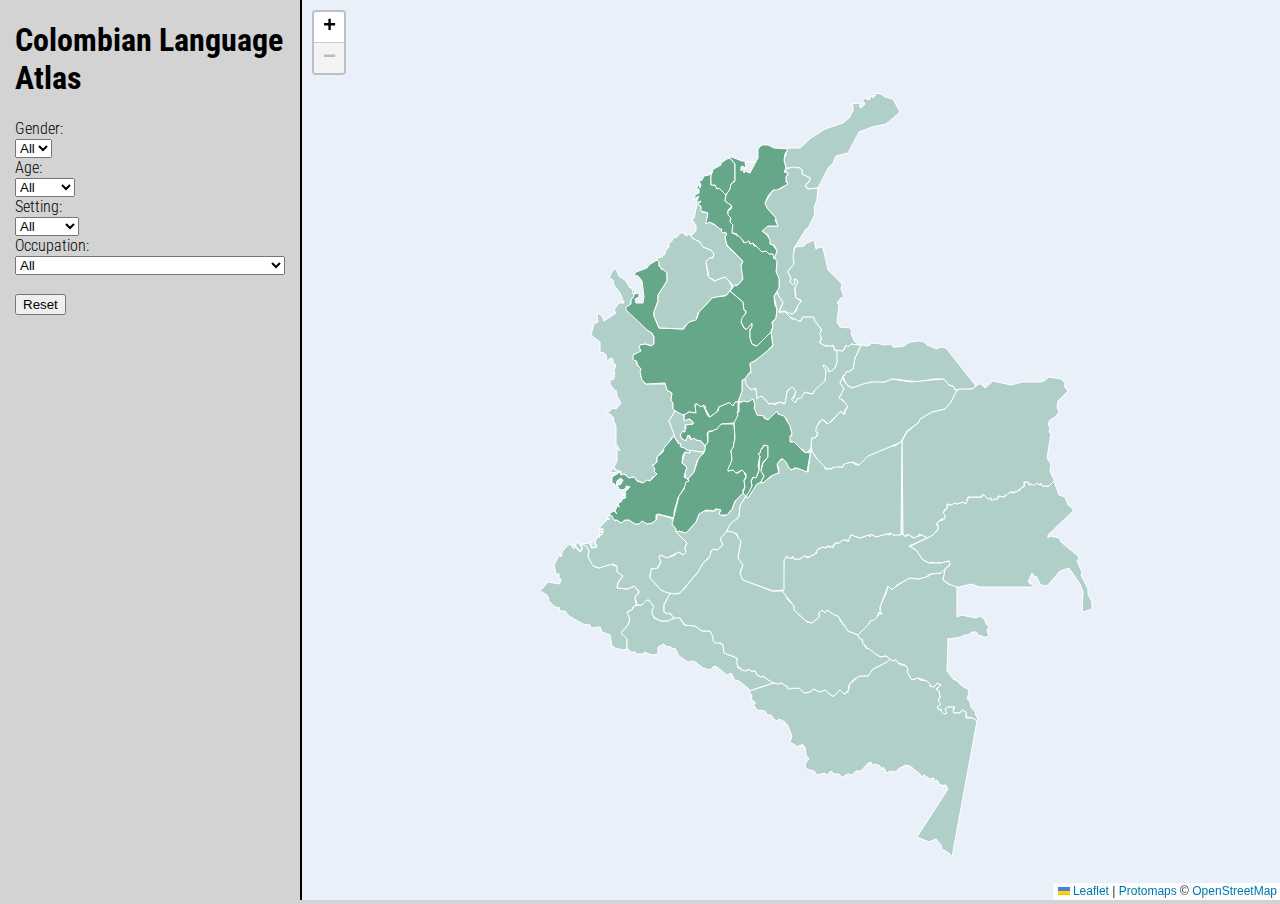
==== index.html @ 92c1eabf "Initial commit" ====
<!DOCTYPE html>
<html lang="en">
    <head>
        <meta charset="utf-8">
        <meta name="viewport" content="width=device-width">
            <title></title>

        <!--put your external stylesheet links here-->
        <!--Bootstrap v5
        <link rel="stylesheet" href="lib/bootstrap.css">
        -->
        <!--Leaflet v1.8 Stylesheet -->
        <link rel="stylesheet" href="lib/leaflet/leaflet.css">
        <!--project stylesheet-->
        <link rel="stylesheet" href="css/style.css">

    </head>

    <body>
        <div id="sidebar">
            <h1>Colombian Language Atlas</h1>
            <div id="filters">
              <label for="gender">Gender:</label><br>
              <select class="dropdown" id="gender" name="gender">
                <option value="all" label="All">All</option>
              </select> 
              <br>
              <label for="age">Age:</label><br>
              <select class="dropdown" id="age" name="age">
                <option value="all" label="All">All</option>
              </select> 
              <br>
              <label for="setting">Setting:</label><br>
              <select class="dropdown" id="setting" name="setting">
                <option value="all" label="All">All</option>
              </select> 
              <br>
              <label for="occupation">Occupation:</label>
              <select class="dropdown" id="occupation" name="occupation">
                <option value="all" label="All">All</option>
              </select> 
              <br><br>
              <button id="reset">Reset</button>
            </div>
            <div id="list"></div>
        </div>
        <!--put your initial page content here-->
        <div id="map"></div>
        <!--put your external script links here-->
        <!--Bootstrap v5 
        <link rel="stylesheet" href="lib/bootstrap.js">
        -->
        <!--Leaflet v1.8 js-->
        <script type="text/javascript" src="lib/leaflet/leaflet.js"></script>
        <!--add topojson functionality to leaflet-->
        <script type="text/javascript" src="lib/topojson.js"></script>
        <!--add topojson functionality to leaflet-->
        <script type="text/javascript" src="lib/protomaps-leaflet.js"></script>
        <!--Papa parse-->
        <script type="text/javascript" src="lib/papaparse.js"></script>
        <!--Project Javascript Files-->
        <script type="text/javascript" src="js/main.js"></script>
    </body>
</html>
---- lib/leaflet/leaflet.css ----
/* required styles */

.leaflet-pane,
.leaflet-tile,
.leaflet-marker-icon,
.leaflet-marker-shadow,
.leaflet-tile-container,
.leaflet-pane > svg,
.leaflet-pane > canvas,
.leaflet-zoom-box,
.leaflet-image-layer,
.leaflet-layer {
	position: absolute;
	left: 0;
	top: 0;
	}
.leaflet-container {
	overflow: hidden;
	}
.leaflet-tile,
.leaflet-marker-icon,
.leaflet-marker-shadow {
	-webkit-user-select: none;
	   -moz-user-select: none;
	        user-select: none;
	  -webkit-user-drag: none;
	}
/* Prevents IE11 from highlighting tiles in blue */
.leaflet-tile::selection {
	background: transparent;
}
/* Safari renders non-retina tile on retina better with this, but Chrome is worse */
.leaflet-safari .leaflet-tile {
	image-rendering: -webkit-optimize-contrast;
	}
/* hack that prevents hw layers "stretching" when loading new tiles */
.leaflet-safari .leaflet-tile-container {
	width: 1600px;
	height: 1600px;
	-webkit-transform-origin: 0 0;
	}
.leaflet-marker-icon,
.leaflet-marker-shadow {
	display: block;
	}
/* .leaflet-container svg: reset svg max-width decleration shipped in Joomla! (joomla.org) 3.x */
/* .leaflet-container img: map is broken in FF if you have max-width: 100% on tiles */
.leaflet-container .leaflet-overlay-pane svg {
	max-width: none !important;
	max-height: none !important;
	}
.leaflet-container .leaflet-marker-pane img,
.leaflet-container .leaflet-shadow-pane img,
.leaflet-container .leaflet-tile-pane img,
.leaflet-container img.leaflet-image-layer,
.leaflet-container .leaflet-tile {
	max-width: none !important;
	max-height: none !important;
	width: auto;
	padding: 0;
	}

.leaflet-container.leaflet-touch-zoom {
	-ms-touch-action: pan-x pan-y;
	touch-action: pan-x pan-y;
	}
.leaflet-container.leaflet-touch-drag {
	-ms-touch-action: pinch-zoom;
	/* Fallback for FF which doesn't support pinch-zoom */
	touch-action: none;
	touch-action: pinch-zoom;
}
.leaflet-container.leaflet-touch-drag.leaflet-touch-zoom {
	-ms-touch-action: none;
	touch-action: none;
}
.leaflet-container {
	-webkit-tap-highlight-color: transparent;
}
.leaflet-container a {
	-webkit-tap-highlight-color: rgba(51, 181, 229, 0.4);
}
.leaflet-tile {
	filter: inherit;
	visibility: hidden;
	}
.leaflet-tile-loaded {
	visibility: inherit;
	}
.leaflet-zoom-box {
	width: 0;
	height: 0;
	-moz-box-sizing: border-box;
	     box-sizing: border-box;
	z-index: 800;
	}
/* workaround for https://bugzilla.mozilla.org/show_bug.cgi?id=888319 */
.leaflet-overlay-pane svg {
	-moz-user-select: none;
	}

.leaflet-pane         { z-index: 400; }

.leaflet-tile-pane    { z-index: 200; }
.leaflet-overlay-pane { z-index: 400; }
.leaflet-shadow-pane  { z-index: 500; }
.leaflet-marker-pane  { z-index: 600; }
.leaflet-tooltip-pane   { z-index: 650; }
.leaflet-popup-pane   { z-index: 700; }

.leaflet-map-pane canvas { z-index: 100; }
.leaflet-map-pane svg    { z-index: 200; }

.leaflet-vml-shape {
	width: 1px;
	height: 1px;
	}
.lvml {
	behavior: url(#default#VML);
	display: inline-block;
	position: absolute;
	}


/* control positioning */

.leaflet-control {
	position: relative;
	z-index: 800;
	pointer-events: visiblePainted; /* IE 9-10 doesn't have auto */
	pointer-events: auto;
	}
.leaflet-top,
.leaflet-bottom {
	position: absolute;
	z-index: 1000;
	pointer-events: none;
	}
.leaflet-top {
	top: 0;
	}
.leaflet-right {
	right: 0;
	}
.leaflet-bottom {
	bottom: 0;
	}
.leaflet-left {
	left: 0;
	}
.leaflet-control {
	float: left;
	clear: both;
	}
.leaflet-right .leaflet-control {
	float: right;
	}
.leaflet-top .leaflet-control {
	margin-top: 10px;
	}
.leaflet-bottom .leaflet-control {
	margin-bottom: 10px;
	}
.leaflet-left .leaflet-control {
	margin-left: 10px;
	}
.leaflet-right .leaflet-control {
	margin-right: 10px;
	}


/* zoom and fade animations */

.leaflet-fade-anim .leaflet-popup {
	opacity: 0;
	-webkit-transition: opacity 0.2s linear;
	   -moz-transition: opacity 0.2s linear;
	        transition: opacity 0.2s linear;
	}
.leaflet-fade-anim .leaflet-map-pane .leaflet-popup {
	opacity: 1;
	}
.leaflet-zoom-animated {
	-webkit-transform-origin: 0 0;
	    -ms-transform-origin: 0 0;
	        transform-origin: 0 0;
	}
svg.leaflet-zoom-animated {
	will-change: transform;
}

.leaflet-zoom-anim .leaflet-zoom-animated {
	-webkit-transition: -webkit-transform 0.25s cubic-bezier(0,0,0.25,1);
	   -moz-transition:    -moz-transform 0.25s cubic-bezier(0,0,0.25,1);
	        transition:         transform 0.25s cubic-bezier(0,0,0.25,1);
	}
.leaflet-zoom-anim .leaflet-tile,
.leaflet-pan-anim .leaflet-tile {
	-webkit-transition: none;
	   -moz-transition: none;
	        transition: none;
	}

.leaflet-zoom-anim .leaflet-zoom-hide {
	visibility: hidden;
	}


/* cursors */

.leaflet-interactive {
	cursor: pointer;
	}
.leaflet-grab {
	cursor: -webkit-grab;
	cursor:    -moz-grab;
	cursor:         grab;
	}
.leaflet-crosshair,
.leaflet-crosshair .leaflet-interactive {
	cursor: crosshair;
	}
.leaflet-popup-pane,
.leaflet-control {
	cursor: auto;
	}
.leaflet-dragging .leaflet-grab,
.leaflet-dragging .leaflet-grab .leaflet-interactive,
.leaflet-dragging .leaflet-marker-draggable {
	cursor: move;
	cursor: -webkit-grabbing;
	cursor:    -moz-grabbing;
	cursor:         grabbing;
	}

/* marker & overlays interactivity */
.leaflet-marker-icon,
.leaflet-marker-shadow,
.leaflet-image-layer,
.leaflet-pane > svg path,
.leaflet-tile-container {
	pointer-events: none;
	}

.leaflet-marker-icon.leaflet-interactive,
.leaflet-image-layer.leaflet-interactive,
.leaflet-pane > svg path.leaflet-interactive,
svg.leaflet-image-layer.leaflet-interactive path {
	pointer-events: visiblePainted; /* IE 9-10 doesn't have auto */
	pointer-events: auto;
	}

/* visual tweaks */

.leaflet-container {
	background: #ddd;
	outline-offset: 1px;
	}
.leaflet-container a {
	color: #0078A8;
	}
.leaflet-zoom-box {
	border: 2px dotted #38f;
	background: rgba(255,255,255,0.5);
	}


/* general typography */
.leaflet-container {
	font-family: "Helvetica Neue", Arial, Helvetica, sans-serif;
	font-size: 12px;
	font-size: 0.75rem;
	line-height: 1.5;
	}


/* general toolbar styles */

.leaflet-bar {
	box-shadow: 0 1px 5px rgba(0,0,0,0.65);
	border-radius: 4px;
	}
.leaflet-bar a {
	background-color: #fff;
	border-bottom: 1px solid #ccc;
	width: 26px;
	height: 26px;
	line-height: 26px;
	display: block;
	text-align: center;
	text-decoration: none;
	color: black;
	}
.leaflet-bar a,
.leaflet-control-layers-toggle {
	background-position: 50% 50%;
	background-repeat: no-repeat;
	display: block;
	}
.leaflet-bar a:hover,
.leaflet-bar a:focus {
	background-color: #f4f4f4;
	}
.leaflet-bar a:first-child {
	border-top-left-radius: 4px;
	border-top-right-radius: 4px;
	}
.leaflet-bar a:last-child {
	border-bottom-left-radius: 4px;
	border-bottom-right-radius: 4px;
	border-bottom: none;
	}
.leaflet-bar a.leaflet-disabled {
	cursor: default;
	background-color: #f4f4f4;
	color: #bbb;
	}

.leaflet-touch .leaflet-bar a {
	width: 30px;
	height: 30px;
	line-height: 30px;
	}
.leaflet-touch .leaflet-bar a:first-child {
	border-top-left-radius: 2px;
	border-top-right-radius: 2px;
	}
.leaflet-touch .leaflet-bar a:last-child {
	border-bottom-left-radius: 2px;
	border-bottom-right-radius: 2px;
	}

/* zoom control */

.leaflet-control-zoom-in,
.leaflet-control-zoom-out {
	font: bold 18px 'Lucida Console', Monaco, monospace;
	text-indent: 1px;
	}

.leaflet-touch .leaflet-control-zoom-in, .leaflet-touch .leaflet-control-zoom-out  {
	font-size: 22px;
	}


/* layers control */

.leaflet-control-layers {
	box-shadow: 0 1px 5px rgba(0,0,0,0.4);
	background: #fff;
	border-radius: 5px;
	}
.leaflet-control-layers-toggle {
	background-image: url(images/layers.png);
	width: 36px;
	height: 36px;
	}
.leaflet-retina .leaflet-control-layers-toggle {
	background-image: url(images/layers-2x.png);
	background-size: 26px 26px;
	}
.leaflet-touch .leaflet-control-layers-toggle {
	width: 44px;
	height: 44px;
	}
.leaflet-control-layers .leaflet-control-layers-list,
.leaflet-control-layers-expanded .leaflet-control-layers-toggle {
	display: none;
	}
.leaflet-control-layers-expanded .leaflet-control-layers-list {
	display: block;
	position: relative;
	}
.leaflet-control-layers-expanded {
	padding: 6px 10px 6px 6px;
	color: #333;
	background: #fff;
	}
.leaflet-control-layers-scrollbar {
	overflow-y: scroll;
	overflow-x: hidden;
	padding-right: 5px;
	}
.leaflet-control-layers-selector {
	margin-top: 2px;
	position: relative;
	top: 1px;
	}
.leaflet-control-layers label {
	display: block;
	font-size: 13px;
	font-size: 1.08333em;
	}
.leaflet-control-layers-separator {
	height: 0;
	border-top: 1px solid #ddd;
	margin: 5px -10px 5px -6px;
	}

/* Default icon URLs */
.leaflet-default-icon-path { /* used only in path-guessing heuristic, see L.Icon.Default */
	background-image: url(images/marker-icon.png);
	}


/* attribution and scale controls */

.leaflet-container .leaflet-control-attribution {
	background: #fff;
	background: rgba(255, 255, 255, 0.8);
	margin: 0;
	}
.leaflet-control-attribution,
.leaflet-control-scale-line {
	padding: 0 5px;
	color: #333;
	line-height: 1.4;
	}
.leaflet-control-attribution a {
	text-decoration: none;
	}
.leaflet-control-attribution a:hover,
.leaflet-control-attribution a:focus {
	text-decoration: underline;
	}
.leaflet-control-attribution svg {
	display: inline !important;
	}
.leaflet-left .leaflet-control-scale {
	margin-left: 5px;
	}
.leaflet-bottom .leaflet-control-scale {
	margin-bottom: 5px;
	}
.leaflet-control-scale-line {
	border: 2px solid #777;
	border-top: none;
	line-height: 1.1;
	padding: 2px 5px 1px;
	white-space: nowrap;
	overflow: hidden;
	-moz-box-sizing: border-box;
	     box-sizing: border-box;

	background: #fff;
	background: rgba(255, 255, 255, 0.5);
	}
.leaflet-control-scale-line:not(:first-child) {
	border-top: 2px solid #777;
	border-bottom: none;
	margin-top: -2px;
	}
.leaflet-control-scale-line:not(:first-child):not(:last-child) {
	border-bottom: 2px solid #777;
	}

.leaflet-touch .leaflet-control-attribution,
.leaflet-touch .leaflet-control-layers,
.leaflet-touch .leaflet-bar {
	box-shadow: none;
	}
.leaflet-touch .leaflet-control-layers,
.leaflet-touch .leaflet-bar {
	border: 2px solid rgba(0,0,0,0.2);
	background-clip: padding-box;
	}


/* popup */

.leaflet-popup {
	position: absolute;
	text-align: center;
	margin-bottom: 20px;
	}
.leaflet-popup-content-wrapper {
	padding: 1px;
	text-align: left;
	border-radius: 12px;
	}
.leaflet-popup-content {
	margin: 13px 24px 13px 20px;
	line-height: 1.3;
	font-size: 13px;
	font-size: 1.08333em;
	min-height: 1px;
	}
.leaflet-popup-content p {
	margin: 17px 0;
	margin: 1.3em 0;
	}
.leaflet-popup-tip-container {
	width: 40px;
	height: 20px;
	position: absolute;
	left: 50%;
	margin-top: -1px;
	margin-left: -20px;
	overflow: hidden;
	pointer-events: none;
	}
.leaflet-popup-tip {
	width: 17px;
	height: 17px;
	padding: 1px;

	margin: -10px auto 0;
	pointer-events: auto;

	-webkit-transform: rotate(45deg);
	   -moz-transform: rotate(45deg);
	    -ms-transform: rotate(45deg);
	        transform: rotate(45deg);
	}
.leaflet-popup-content-wrapper,
.leaflet-popup-tip {
	background: white;
	color: #333;
	box-shadow: 0 3px 14px rgba(0,0,0,0.4);
	}
.leaflet-container a.leaflet-popup-close-button {
	position: absolute;
	top: 0;
	right: 0;
	border: none;
	text-align: center;
	width: 24px;
	height: 24px;
	font: 16px/24px Tahoma, Verdana, sans-serif;
	color: #757575;
	text-decoration: none;
	background: transparent;
	}
.leaflet-container a.leaflet-popup-close-button:hover,
.leaflet-container a.leaflet-popup-close-button:focus {
	color: #585858;
	}
.leaflet-popup-scrolled {
	overflow: auto;
	border-bottom: 1px solid #ddd;
	border-top: 1px solid #ddd;
	}

.leaflet-oldie .leaflet-popup-content-wrapper {
	-ms-zoom: 1;
	}
.leaflet-oldie .leaflet-popup-tip {
	width: 24px;
	margin: 0 auto;

	-ms-filter: "progid:DXImageTransform.Microsoft.Matrix(M11=0.70710678, M12=0.70710678, M21=-0.70710678, M22=0.70710678)";
	filter: progid:DXImageTransform.Microsoft.Matrix(M11=0.70710678, M12=0.70710678, M21=-0.70710678, M22=0.70710678);
	}

.leaflet-oldie .leaflet-control-zoom,
.leaflet-oldie .leaflet-control-layers,
.leaflet-oldie .leaflet-popup-content-wrapper,
.leaflet-oldie .leaflet-popup-tip {
	border: 1px solid #999;
	}


/* div icon */

.leaflet-div-icon {
	background: #fff;
	border: 1px solid #666;
	}


/* Tooltip */
/* Base styles for the element that has a tooltip */
.leaflet-tooltip {
	position: absolute;
	padding: 6px;
	background-color: #fff;
	border: 1px solid #fff;
	border-radius: 3px;
	color: #222;
	white-space: nowrap;
	-webkit-user-select: none;
	-moz-user-select: none;
	-ms-user-select: none;
	user-select: none;
	pointer-events: none;
	box-shadow: 0 1px 3px rgba(0,0,0,0.4);
	}
.leaflet-tooltip.leaflet-interactive {
	cursor: pointer;
	pointer-events: auto;
	}
.leaflet-tooltip-top:before,
.leaflet-tooltip-bottom:before,
.leaflet-tooltip-left:before,
.leaflet-tooltip-right:before {
	position: absolute;
	pointer-events: none;
	border: 6px solid transparent;
	background: transparent;
	content: "";
	}

/* Directions */

.leaflet-tooltip-bottom {
	margin-top: 6px;
}
.leaflet-tooltip-top {
	margin-top: -6px;
}
.leaflet-tooltip-bottom:before,
.leaflet-tooltip-top:before {
	left: 50%;
	margin-left: -6px;
	}
.leaflet-tooltip-top:before {
	bottom: 0;
	margin-bottom: -12px;
	border-top-color: #fff;
	}
.leaflet-tooltip-bottom:before {
	top: 0;
	margin-top: -12px;
	margin-left: -6px;
	border-bottom-color: #fff;
	}
.leaflet-tooltip-left {
	margin-left: -6px;
}
.leaflet-tooltip-right {
	margin-left: 6px;
}
.leaflet-tooltip-left:before,
.leaflet-tooltip-right:before {
	top: 50%;
	margin-top: -6px;
	}
.leaflet-tooltip-left:before {
	right: 0;
	margin-right: -12px;
	border-left-color: #fff;
	}
.leaflet-tooltip-right:before {
	left: 0;
	margin-left: -12px;
	border-right-color: #fff;
	}

/* Printing */
	
@media print {
	/* Prevent printers from removing background-images of controls. */
	.leaflet-control {
		-webkit-print-color-adjust: exact;
		color-adjust: exact;
		}
	}
---- css/style.css ----
@font-face {
    font-family: roboto;
    src: url(fonts/RobotoCondensed-Light.ttf);
}
@font-face {
    font-family: roboto;
    src: url(fonts/RobotoCondensed-Bold.ttf);
    font-weight:bold;
}
@font-face {
    font-family: roboto;
    src: url(fonts/RobotoCondensed-Light.ttf);
    font-weight:light;
}
/*project stylesheet*/
body, html{
    height:100%;
    width:100%;
    margin:0;
    background:lightgray;
    font-family: roboto;
}
#sidebar{
    z-index:10;
    width:270px;
    height:100%;
    background:lightgray;
    display:inline-block;
    position:absolute;
    color:black;
    padding-right:15px;
    padding-left:15px;
    overflow:scroll;
}
#map{
    width:calc(100% - 300px);
    height:100%;
    margin-left:300px;
    background:#eaf0fa;
    display:inline-block;
    border-left:black 2px solid;

}
.participant{
    margin-bottom:15px;
}
.participant > p{
    margin-top:5px;
    margin-bottom:5px;
}
#occupation{
    width:100%;
}
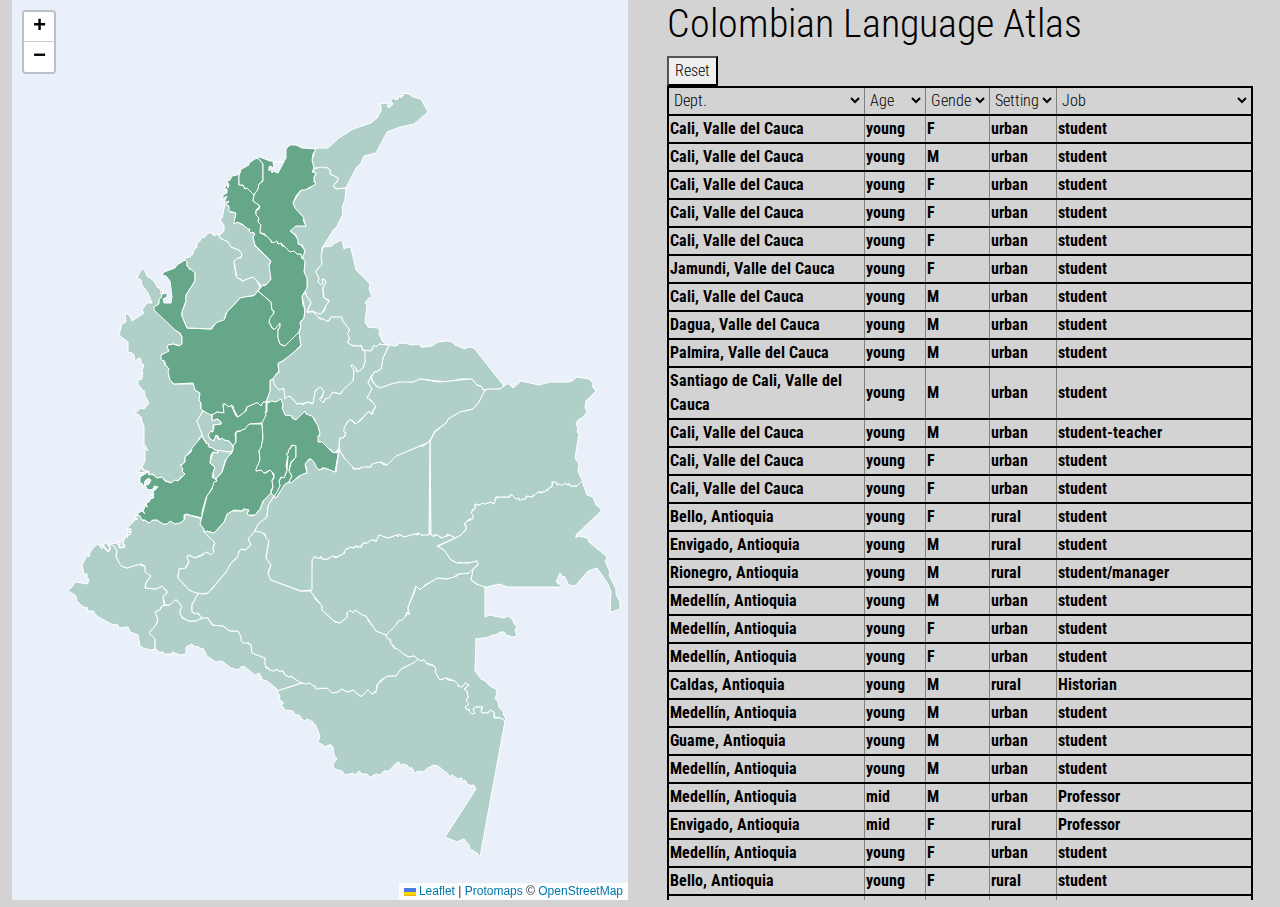
==== commit 1c237d0e: "redesign layout" ====
--- a/index.html
+++ b/index.html
@@ -1,64 +1,77 @@
 <!DOCTYPE html>
 <html lang="en">
-    <head>
-        <meta charset="utf-8">
-        <meta name="viewport" content="width=device-width">
-            <title></title>
 
-        <!--put your external stylesheet links here-->
-        <!--Bootstrap v5
-        <link rel="stylesheet" href="lib/bootstrap.css">
-        -->
-        <!--Leaflet v1.8 Stylesheet -->
-        <link rel="stylesheet" href="lib/leaflet/leaflet.css">
-        <!--project stylesheet-->
-        <link rel="stylesheet" href="css/style.css">
+<head>
+  <meta charset="utf-8">
+  <meta name="viewport" content="width=device-width">
+  <title></title>
 
-    </head>
+  <!--put your external stylesheet links here-->
+  <!--Bootstrap v5-->
+  <link rel="stylesheet" href="lib/bootstrap.css">
+  <!--Leaflet v1.8 Stylesheet -->
+  <link rel="stylesheet" href="lib/leaflet/leaflet.css">
+  <!--project stylesheet-->
+  <link rel="stylesheet" href="css/style.css">
 
-    <body>
+</head>
+
+<body>
+  <div class="container-fluid">
+    <div class="row">
+      <div id="map-container" class="col-xl-6 col-md-6 col-12">
+        <div id="map"></div>
+      </div>
+      <div id="sidebar-container" class="col-xl-6 col-md-6 col-12">
         <div id="sidebar">
-            <h1>Colombian Language Atlas</h1>
-            <div id="filters">
-              <label for="gender">Gender:</label><br>
-              <select class="dropdown" id="gender" name="gender">
-                <option value="all" label="All">All</option>
-              </select> 
-              <br>
-              <label for="age">Age:</label><br>
-              <select class="dropdown" id="age" name="age">
-                <option value="all" label="All">All</option>
-              </select> 
-              <br>
-              <label for="setting">Setting:</label><br>
-              <select class="dropdown" id="setting" name="setting">
-                <option value="all" label="All">All</option>
-              </select> 
-              <br>
-              <label for="occupation">Occupation:</label>
-              <select class="dropdown" id="occupation" name="occupation">
-                <option value="all" label="All">All</option>
-              </select> 
-              <br><br>
-              <button id="reset">Reset</button>
-            </div>
-            <div id="list"></div>
+          <h1>Colombian Language Atlas</h1>
+          <button id="reset">Reset</button>
+            <table id="participants-table">
+              <tr>
+                <th>
+                  <select class="dropdown" id="department" name="department">
+                    <option value="all" label="Dept.">Place</option>
+                  </select>
+                </th>
+                <th>
+                  <select class="dropdown" id="age" name="age">
+                    <option value="all" label="Age">Age</option>
+                  </select>
+                </th>
+                <th>
+                  <select class="dropdown" id="gender" name="gender">
+                    <option value="all" label="Gender">Gender</option>
+                  </select>
+                </th>
+                <th>
+                  <select class="dropdown" id="setting" name="setting">
+                    <option value="all" label="Setting">Setting</option>
+                  </select>
+                </th>
+                <th>
+                  <select class="dropdown" id="occupation" name="occupation">
+                    <option value="all" label="Job">Job</option>
+                  </select>
+                </th>
+              </tr>
+            </table>
         </div>
-        <!--put your initial page content here-->
-        <div id="map"></div>
-        <!--put your external script links here-->
-        <!--Bootstrap v5 
-        <link rel="stylesheet" href="lib/bootstrap.js">
-        -->
-        <!--Leaflet v1.8 js-->
-        <script type="text/javascript" src="lib/leaflet/leaflet.js"></script>
-        <!--add topojson functionality to leaflet-->
-        <script type="text/javascript" src="lib/topojson.js"></script>
-        <!--add topojson functionality to leaflet-->
-        <script type="text/javascript" src="lib/protomaps-leaflet.js"></script>
-        <!--Papa parse-->
-        <script type="text/javascript" src="lib/papaparse.js"></script>
-        <!--Project Javascript Files-->
-        <script type="text/javascript" src="js/main.js"></script>
-    </body>
+      </div>
+    </div>
+  </div>
+  <!--put your external script links here-->
+  <!--Bootstrap v5  -->
+  <script type="text/javascript" href="lib/bootstrap.js"></script>
+  <!--Leaflet v1.8 js-->
+  <script type="text/javascript" src="lib/leaflet/leaflet.js"></script>
+  <!--add topojson functionality to leaflet-->
+  <script type="text/javascript" src="lib/topojson.js"></script>
+  <!--add topojson functionality to leaflet-->
+  <script type="text/javascript" src="lib/protomaps-leaflet.js"></script>
+  <!--Papa parse-->
+  <script type="text/javascript" src="lib/papaparse.js"></script>
+  <!--Project Javascript Files-->
+  <script type="text/javascript" src="js/main.js"></script>
+</body>
+
 </html>--- a/css/style.css
+++ b/css/style.css
@@ -14,40 +14,99 @@
 }
 /*project stylesheet*/
 body, html{
-    height:100%;
-    width:100%;
     margin:0;
     background:lightgray;
     font-family: roboto;
 }
+/*database sidebar*/
 #sidebar{
-    z-index:10;
-    width:270px;
-    height:100%;
+    height:100vh;
+    width:100%;
     background:lightgray;
-    display:inline-block;
-    position:absolute;
+    display:block;
     color:black;
     padding-right:15px;
     padding-left:15px;
-    overflow:scroll;
+    overflow-y:scroll;
 }
+/*database table*/
+tr{
+    border:2px solid black;
+}
+th{
+    border:1px solid gray;
+    max-width: 200px;
+}
+.dropdown{
+    background:none;
+    border:none;
+    width:100%; 
+}
+label{
+    display:inline-block;
+}
+/*map view*/
 #map{
-    width:calc(100% - 300px);
-    height:100%;
-    margin-left:300px;
+    height:100vh;
+    width:100%;
     background:#eaf0fa;
+    border-left:black 2px solid;
     display:inline-block;
-    border-left:black 2px solid;
+    border:none;
+}
+/*mobile view*/
+@media screen and (max-width: 768px) {
+    #map-container{
+        height:50vh;
+        padding-left:0;
+    }
+    #sidebar-container{
+        padding-left:0 !important;
+        height:50vh;
+    }
+    #participants-table{
+        height:100%;
+        display:block;
+        overflow-y:scroll;
+    }
+    .container-fluid, .row{
+        height:100vh;
+    }
+    #map{
+        height:50vh;
+        width:100%;
+        position:absolute;
+        top:0;
+    }
+    th{
+        max-width:200px;
+    }
+}
 
-}
-.participant{
-    margin-bottom:15px;
-}
-.participant > p{
-    margin-top:5px;
-    margin-bottom:5px;
-}
-#occupation{
-    width:100%;
-}
+@media screen and (max-width: 576px) {
+    #map-container{
+        height:40vh;
+        padding-left:0;
+    }
+    #sidebar-container{
+        padding-left:0 !important;
+        height:60vh;
+    }
+    #participants-table{
+        height:100%;
+        display:block;
+        overflow-y:scroll;
+    }
+    .container-fluid, .row{
+        height:100vh;
+    }
+    #map{
+        height:40vh;
+        width:100vw;
+        position:absolute;
+        top:0;
+    }
+    th{
+        max-width:75px;
+    }
+}